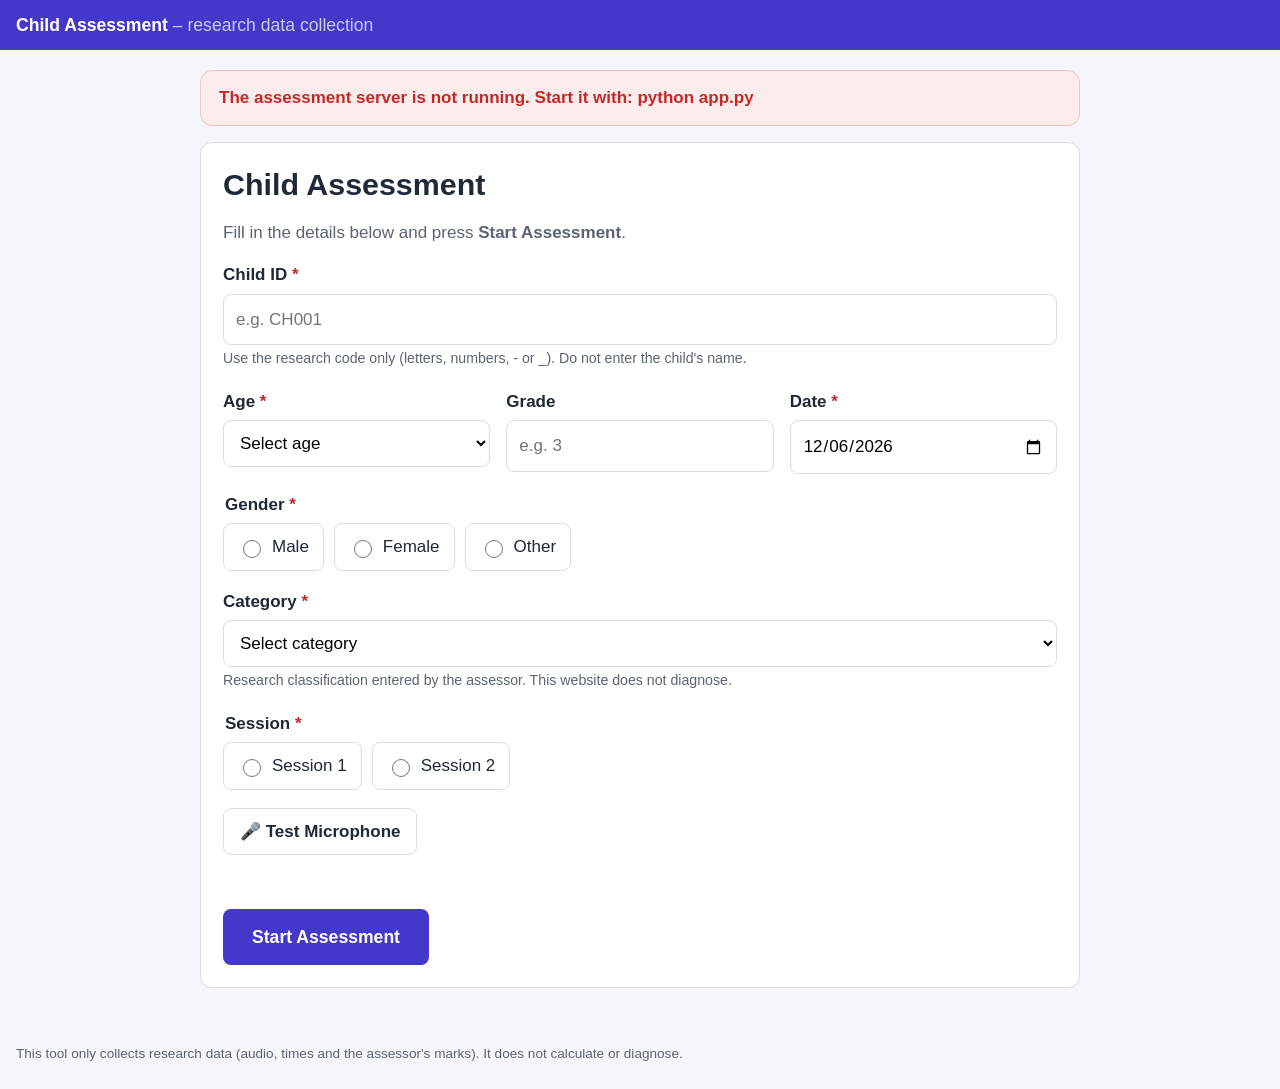
==== frontend/index.html @ 9266e3bc "Initial commit" ====
<!DOCTYPE html>
<html lang="en">
<head>
  <meta charset="UTF-8" />
  <meta name="viewport" content="width=device-width, initial-scale=1.0" />
  <title>Child Assessment</title>
  <link rel="icon" href="data:," />
  <link rel="stylesheet" href="css/style.css" />
</head>
<body>
  <header class="topbar">
    <div class="topbar-inner">
      <div class="brand">Child Assessment <span class="muted">– research data collection</span></div>
      <div id="header-info" class="header-info"></div>
    </div>
  </header>

  <main class="container">
    <div id="banner" class="banner" role="alert" hidden></div>
    <div id="app"></div>
  </main>

  <footer class="footer">
    <span>This tool only collects research data (audio, times and the assessor's marks). It does not calculate or diagnose.</span>
    <span id="footer-status"></span>
  </footer>

  <script src="js/assessment-data.js"></script>
  <script src="js/timer.js"></script>
  <script src="js/recorder.js"></script>
  <script src="js/app.js"></script>
</body>
</html>
---- frontend/css/style.css ----
:root {
  --bg: #f4f6fb;
  --card: #ffffff;
  --text: #1f2937;
  --muted: #5b6474;
  --border: #d9dee8;
  --primary: #4338ca;
  --primary-dark: #3730a3;
  --rec: #c62828;
  --go: #15803d;
  --ok-bg: #e8f6ec;
  --ok: #166534;
  --warn-bg: #fff7e0;
  --warn: #8a5a00;
  --skip-bg: #f1f2f5;
  --error-bg: #fdecec;
  --radius: 12px;
}

* { box-sizing: border-box; }

body {
  margin: 0;
  font-family: "Segoe UI", Roboto, Arial, sans-serif;
  font-size: 17px;
  line-height: 1.5;
  color: var(--text);
  background: var(--bg);
}

h1, h2, h3, h4 { margin: 0 0 .5rem; line-height: 1.25; }
h1 { font-size: 1.9rem; }
h2 { font-size: 1.5rem; }
h3 { font-size: 1.2rem; }
h4 { font-size: 1rem; margin-top: 1.2rem; color: var(--muted); text-transform: uppercase; letter-spacing: .03em; }

.muted { color: var(--muted); }
.req { color: var(--rec); }
.ok-text { color: var(--ok); }
.error-text { color: var(--rec); white-space: pre-line; }
.warn-text { color: var(--warn); font-weight: 600; }
code { background: #eef0f5; padding: 2px 6px; border-radius: 4px; word-break: break-all; }

/* ---------- layout */
.topbar { background: var(--primary); color: #fff; position: sticky; top: 0; z-index: 10; }
.topbar-inner {
  max-width: 1360px; margin: 0 auto; padding: 12px 16px;
  display: flex; flex-wrap: wrap; gap: 8px 24px; align-items: center; justify-content: space-between;
}
.brand { font-weight: 700; font-size: 1.1rem; }
.brand .muted { color: #c7cbf5; font-weight: 400; }
.header-info { display: flex; flex-wrap: wrap; gap: 6px 20px; }

.container { max-width: 1360px; margin: 0 auto; padding: 20px 16px 40px; }
#app > .card, .container > .banner { max-width: 880px; margin-left: auto; margin-right: auto; }
.footer {
  max-width: 1360px; margin: 0 auto; padding: 0 16px 24px;
  display: flex; flex-wrap: wrap; gap: 8px; justify-content: space-between;
  color: var(--muted); font-size: .85rem;
}

.card {
  background: var(--card);
  border: 1px solid var(--border);
  border-radius: var(--radius);
  padding: 22px;
  margin-bottom: 16px;
}
.card-head { display: flex; justify-content: space-between; align-items: baseline; gap: 12px; flex-wrap: wrap; }
.section-count { color: var(--muted); font-size: .9rem; }

/* ---------- forms */
.field { display: block; margin: 0 0 18px; border: 0; padding: 0; }
.field > span, .field legend, .field-label { display: block; font-weight: 600; margin-bottom: 6px; }
input[type=text], select, textarea {
  width: 100%; font: inherit; padding: 12px; border: 1px solid var(--border); border-radius: 8px; background: #fff;
}
input[type=text]:focus, select:focus, textarea:focus { outline: 3px solid #c7d2fe; border-color: var(--primary); }
.choice-row { display: flex; flex-wrap: wrap; gap: 10px; }
.choice-col { display: flex; flex-direction: column; gap: 8px; }
.choice {
  display: inline-flex; align-items: center; gap: 8px; cursor: pointer;
  padding: 10px 14px; border: 1px solid var(--border); border-radius: 8px; background: #fff;
}
.choice input { width: 18px; height: 18px; }
.form-error { color: var(--rec); font-weight: 600; min-height: 1.5em; margin-bottom: 10px; }
.mic-test { display: flex; flex-wrap: wrap; align-items: center; gap: 12px; margin-bottom: 18px; }
.level { display: inline-block; height: 10px; background: var(--go); border-radius: 5px; vertical-align: middle; transition: width .1s; }

/* ---------- buttons */
.btn {
  font: inherit; font-weight: 600; border: 1px solid transparent; border-radius: 8px;
  padding: 10px 16px; cursor: pointer; background: #e5e7eb; color: var(--text);
  min-height: 44px;
}
.btn:disabled { opacity: .4; cursor: not-allowed; }
.btn-primary { background: var(--primary); color: #fff; }
.btn-primary:hover:not(:disabled) { background: var(--primary-dark); }
.btn-secondary { background: #fff; border-color: var(--border); }
.btn-secondary:hover:not(:disabled) { background: #f3f4f6; }
.btn-rec { background: var(--rec); color: #fff; }
.btn-go { background: var(--go); color: #fff; }
.btn-stop { background: #374151; color: #fff; }
.btn-ok { background: var(--ok-bg); color: var(--ok); border-color: #b7e0c3; }
.btn-skip { background: #fff; border-color: var(--border); color: var(--muted); }
.btn-large { font-size: 1.1rem; padding: 14px 28px; }

/* ---------- progress + navigation */
.progress { margin-bottom: 16px; }
.progress-text { margin-bottom: 6px; }
.progress-bar { height: 8px; background: #dde1ea; border-radius: 4px; overflow: hidden; }
.progress-bar > div { height: 100%; background: var(--primary); transition: width .3s; }
.nav { display: flex; justify-content: space-between; gap: 12px; margin-top: 8px; }

.banner { padding: 14px 18px; border-radius: var(--radius); margin-bottom: 16px; font-weight: 600; white-space: pre-line; }
.banner-error { background: var(--error-bg); color: var(--rec); border: 1px solid #f5c2c2; }

/* ---------- assessment content */
.say { font-size: 1.2rem; font-weight: 500; margin: 0 0 12px; }
.note { background: #f6f7fb; border-left: 4px solid var(--primary); padding: 8px 12px; border-radius: 4px; }
.passage { display: block; font-size: 1.3rem; line-height: 1.7; }
.reading-passage { font-size: 1.5rem; background: #fbfbfd; border: 1px solid var(--border); border-radius: 8px; padding: 16px 20px; }

.option {
  display: grid; grid-template-columns: auto 1fr; gap: 4px 10px; align-items: start;
  border: 2px solid var(--border); border-radius: 10px; padding: 12px 14px; margin-bottom: 10px; cursor: pointer;
}
.option input { margin-top: 5px; width: 18px; height: 18px; }
.option .option-label { font-weight: 600; }
.option .passage { grid-column: 2; }
.option.selected { border-color: var(--primary); background: #f5f5ff; }

.timer {
  font-family: "Consolas", "Courier New", monospace; font-size: 1.4rem; font-weight: 700;
  padding: 4px 12px; background: #f3f4f6; border-radius: 8px; min-width: 90px; text-align: center;
}
.timer.big { font-size: 2rem; }
.timer.running { background: #fde8e8; color: var(--rec); }
.timer-row { display: flex; flex-wrap: wrap; gap: 10px; align-items: center; margin: 16px 0; }

/* recording widget */
.rec { border: 1px solid var(--border); border-radius: 10px; padding: 12px; margin-top: 10px; background: #fff; }
.rec.st-recording { border-color: var(--rec); box-shadow: 0 0 0 3px #fbd5d5; }
.rec.st-done { background: var(--ok-bg); border-color: #b7e0c3; }
.rec.st-skipped { background: var(--skip-bg); }
.rec-controls { display: flex; flex-wrap: wrap; gap: 8px; align-items: center; }
.rec-controls + .rec-controls { margin-top: 8px; }
.rec-state { font-weight: 700; }
.rec-state.st-idle { color: var(--muted); font-weight: 400; }
.rec-state.st-recording { color: var(--rec); animation: blink 1s infinite; }
.rec-state.st-done { color: var(--ok); }
.rec-state.st-skipped { color: var(--muted); }
.rec-error { color: var(--rec); white-space: pre-line; font-weight: 600; }
.rec-error:empty { display: none; }
.spacer { flex: 1; }
@keyframes blink { 50% { opacity: .45; } }

.question { border-top: 1px solid #eceef3; padding-top: 14px; margin-top: 14px; }
.q-label { display: flex; flex-wrap: wrap; gap: 10px; align-items: center; }
.q-num { font-weight: 700; color: var(--muted); }
.q-prompt { font-size: 1.35rem; font-weight: 600; }

/* RAN */
.ran-grid { display: grid; gap: 6px; margin: 16px 0; padding: 12px; background: #fff; border: 1px solid var(--border); border-radius: 10px; }
.ran-cell { display: flex; align-items: center; justify-content: center; aspect-ratio: 1; min-width: 0; }
.ran-symbol { font-size: clamp(1.1rem, 4vw, 2.3rem); font-weight: 700; line-height: 1; }
.ran-colour { width: 70%; aspect-ratio: 1; border-radius: 50%; border: 1px solid #00000022; }
/* grids with few columns (5–7 years): compact cells, bigger pictures, fits on one screen */
.ran-grid-small { max-width: 560px; margin-left: auto; margin-right: auto; row-gap: 14px; }
.ran-grid-small .ran-cell { aspect-ratio: auto; height: 72px; }
.ran-grid-small .ran-symbol { font-size: clamp(2rem, 7vw, 3.2rem); }
.ran-grid-small .ran-word { font-size: clamp(1.3rem, 4vw, 2.1rem); }
.ran-grid-small .ran-colour { width: auto; height: 60px; }

/* Memory */
.assessor-only {
  background: var(--rec); color: #fff; font-weight: 800; text-align: center;
  padding: 10px; border-radius: 8px; margin-bottom: 12px; letter-spacing: .04em;
}
.assessor-tag { background: #fde8e8; color: var(--rec); font-size: .75rem; font-weight: 800; padding: 3px 8px; border-radius: 6px; }
.sequence { font-size: 1.6rem; font-weight: 700; letter-spacing: .05em; }

/* Review & success */
.info-table { border-collapse: collapse; margin: 8px 0 16px; }
.info-table th { text-align: left; padding: 4px 24px 4px 0; color: var(--muted); font-weight: 600; }
.info-table td { padding: 4px 0; font-weight: 600; }
.review h3 { margin-top: 18px; }
.review ul { margin: 4px 0; padding-left: 22px; }
.success { text-align: center; }
.success .info-table { margin: 12px auto; }
.big-check {
  width: 72px; height: 72px; margin: 0 auto 12px; border-radius: 50%;
  background: var(--ok-bg); color: var(--ok); font-size: 2.4rem; line-height: 72px; font-weight: 800;
}
.email-status { margin: 16px auto; padding: 12px; border-radius: 8px; background: #f3f4f6; max-width: 600px; }
.email-status.ok { background: var(--ok-bg); color: var(--ok); font-weight: 600; }
.email-status.warn { background: var(--warn-bg); color: var(--warn); }
.email-status .btn { margin: 8px 0 4px; }

@media (max-width: 600px) {
  body { font-size: 16px; }
  .card { padding: 16px; }
  .nav .btn { flex: 1; }
}

/* ---------- protocol v2 additions */
.field-row { display: grid; grid-template-columns: repeat(auto-fit, minmax(160px, 1fr)); gap: 0 16px; }
input[type=date], input[type=number] {
  width: 100%; font: inherit; padding: 12px; border: 1px solid var(--border); border-radius: 8px; background: #fff;
}
.field.narrow { max-width: 320px; }
.small { font-size: .85rem; }
.btn-small { min-height: 34px; padding: 4px 10px; font-size: .9rem; }
.rules { margin: 4px 0 12px; padding-left: 22px; }

/* assessor-only warning page */
.gate { text-align: center; border: 3px solid var(--rec); }
.gate-title { font-size: 2.4rem; font-weight: 900; color: var(--rec); letter-spacing: .06em; }
.gate-text { font-size: 1.3rem; font-weight: 700; }
.child-card {
  position: fixed; inset: 0; z-index: 100; background: #111827;
  display: flex; flex-direction: column; align-items: center; justify-content: center; gap: 24px; padding: 24px;
}
.child-card { background: #fff; }

.child-card-text { font-size: 2.2rem; line-height: 1.6; max-width: 1000px; text-align: center; }
.child-card-text.huge { font-size: 12rem; font-weight: 700; line-height: 1; }
.child-card-close { position: absolute; bottom: 20px; right: 20px; }

/* text to copy / dictate */
.text-box { border: 1px solid var(--border); border-radius: 10px; padding: 14px 16px; background: #fbfbfd; margin: 12px 0; }
.text-box-label { font-size: .85rem; color: var(--muted); font-weight: 600; margin-bottom: 6px; }


/* questions */
.mc-options { margin: 6px 0; padding-left: 0; list-style: none; display: flex; flex-direction: column; gap: 4px; }
.expected { margin: 8px 0; padding: 6px 10px; background: var(--ok-bg); border-radius: 6px; }
.exp-label { font-weight: 700; }
.answer-row { display: flex; flex-wrap: wrap; gap: 12px; align-items: flex-end; margin-top: 10px; }
.answer-row .response { flex: 1 1 220px; }
.answer-row .response span { display: block; font-weight: 600; margin-bottom: 4px; font-size: .9rem; }
.choice-correct:has(input:checked) { background: var(--ok-bg); border-color: #8fd0a2; }
.choice-incorrect:has(input:checked) { background: var(--error-bg); border-color: #f0a9a9; }
.choice-not_attempted:has(input:checked) { background: var(--skip-bg); border-color: #9ca3af; }


/* review tables */
.q-table { border-collapse: collapse; width: 100%; margin: 6px 0 12px; font-size: .95rem; }
.q-table td { border-bottom: 1px solid #eceef3; padding: 5px 8px 5px 0; vertical-align: top; }
.q-table .sub-head td { font-weight: 700; color: var(--muted); padding-top: 10px; }
.info-table.compact th, .info-table.compact td { padding: 2px 18px 2px 0; }

/* text the child looks at (copying, reading) */
.child-text-box { border: 1px solid var(--border); border-radius: 10px; padding: 18px 22px; background: #fbfbfd; margin: 12px 0; }
.child-text { font-size: 1.6rem; line-height: 1.8; margin: 0; }

/* step layout: small assessor-instruction box on the left, main content centred */
.step-layout {
  display: grid; grid-template-columns: 230px minmax(0, 880px) 230px;
  justify-content: center; gap: 24px; align-items: start;
}
.assessor-box {
  position: sticky; top: 72px;
  font-size: .82rem; line-height: 1.45;
  background: #fff8e6; border: 1px solid #f1d58a; border-radius: 10px; padding: 10px 12px;
  max-height: calc(100vh - 90px); overflow-y: auto;
}
.assessor-box:empty { visibility: hidden; }
.assessor-box p { margin: 0 0 8px; }
.assessor-box code { font-size: .78rem; }
.assessor-box .rules { margin: 0 0 8px; padding-left: 16px; }
.assessor-box .rules li { margin-bottom: 4px; }
.assessor-box-title { font-weight: 800; text-transform: uppercase; letter-spacing: .04em; font-size: .72rem; color: var(--warn); margin-bottom: 6px; }
.aside-label { color: var(--muted); margin-bottom: 2px !important; }
.aside-say { font-weight: 700; font-size: .9rem; color: var(--text); }

@media (max-width: 1240px) {
  .step-layout { grid-template-columns: 210px minmax(0, 1fr); }
  .step-spacer { display: none; }
}
@media (max-width: 860px) {
  .step-layout { grid-template-columns: 1fr; gap: 12px; }
  .assessor-box { position: static; max-height: none; }
}
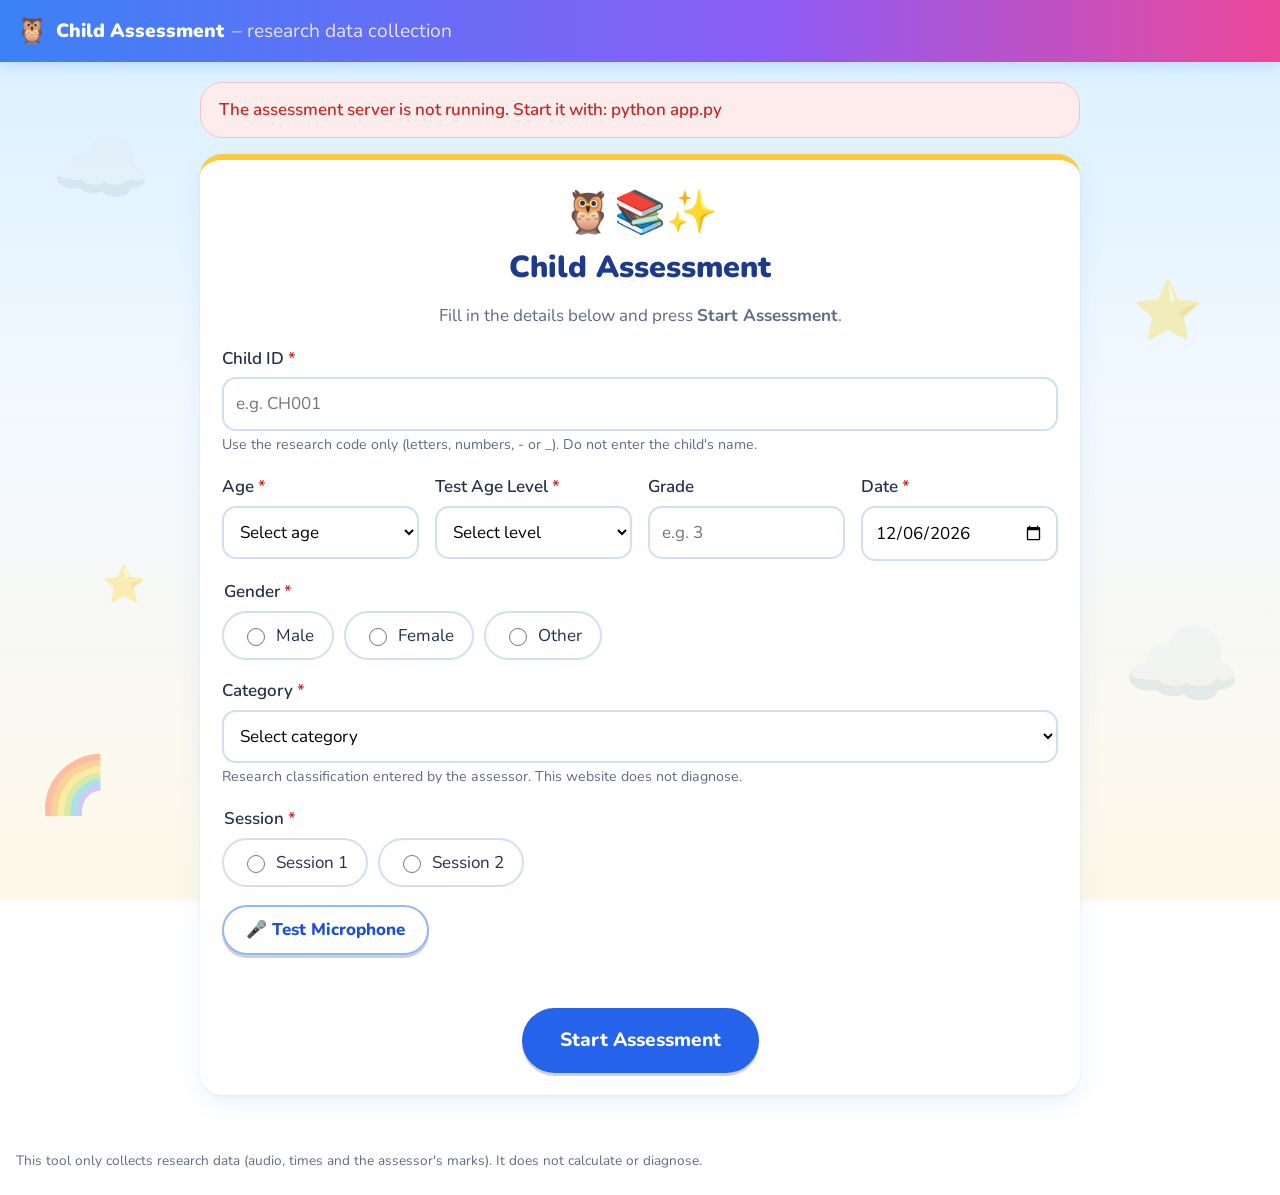
==== commit 98bb5706: "kidiess friendly ui" ====
--- a/frontend/index.html
+++ b/frontend/index.html
@@ -5,12 +5,15 @@
   <meta name="viewport" content="width=device-width, initial-scale=1.0" />
   <title>Child Assessment</title>
   <link rel="icon" href="data:," />
+  <link rel="preconnect" href="https://fonts.googleapis.com" />
+  <link rel="stylesheet" href="https://fonts.googleapis.com/css2?family=Nunito:wght@400;600;700;800;900&display=swap" />
   <link rel="stylesheet" href="css/style.css" />
 </head>
 <body>
+  <div class="sky" aria-hidden="true"><span>☁️</span><span>⭐</span><span>☁️</span><span>🌈</span><span>⭐</span></div>
   <header class="topbar">
     <div class="topbar-inner">
-      <div class="brand">Child Assessment <span class="muted">– research data collection</span></div>
+      <div class="brand"><span class="brand-icon" aria-hidden="true">🦉</span> Child Assessment <span class="muted">– research data collection</span></div>
       <div id="header-info" class="header-info"></div>
     </div>
   </header>
--- a/frontend/css/style.css
+++ b/frontend/css/style.css
@@ -282,3 +282,138 @@
   .step-layout { grid-template-columns: 1fr; gap: 12px; }
   .assessor-box { position: static; max-height: none; }
 }
+
+/* =====================================================================
+   Kid-friendly theme (colours, rounded font, playful chrome).
+   Test stimuli (passages, RAN grids, digit sequences, child cards) keep
+   their plain font and white backgrounds so the material itself is unchanged.
+   ===================================================================== */
+:root {
+  --bg: #eaf6ff;
+  --text: #24304a;
+  --muted: #5d6b86;
+  --border: #cfe0f2;
+  --primary: #3b82f6;
+  --primary-dark: #2563eb;
+  --sun: #ffc93c;
+  --coral: #ff7a7a;
+  --mint: #34c38f;
+  --grape: #a77bf3;
+  --radius: 22px;
+  --stimulus-font: "Segoe UI", Roboto, Arial, sans-serif;
+}
+
+body {
+  font-family: "Nunito", "Trebuchet MS", "Segoe UI", Roboto, Arial, sans-serif;
+  background: linear-gradient(180deg, #d9efff 0%, #f2f9ff 45%, #fff8e8 100%) fixed;
+  min-height: 100vh;
+}
+h1, h2, h3 { font-weight: 900; color: #1e3a8a; }
+h4 { color: var(--grape); }
+
+/* floating decorations behind everything */
+.sky { position: fixed; inset: 0; pointer-events: none; z-index: 0; overflow: hidden; }
+.sky span { position: absolute; font-size: 3.5rem; opacity: .35; animation: float 9s ease-in-out infinite; }
+.sky span:nth-child(1) { top: 12%; left: 4%; font-size: 5rem; }
+.sky span:nth-child(2) { top: 30%; right: 6%; animation-delay: -2s; }
+.sky span:nth-child(3) { bottom: 18%; right: 3%; font-size: 6rem; animation-delay: -4s; }
+.sky span:nth-child(4) { bottom: 8%; left: 3%; animation-delay: -6s; }
+.sky span:nth-child(5) { top: 62%; left: 8%; font-size: 2.2rem; animation-delay: -3s; }
+@keyframes float { 50% { transform: translateY(-14px) rotate(4deg); } }
+.topbar, .container, .footer { position: relative; z-index: 1; }
+.topbar { position: sticky; z-index: 10; }
+
+/* header */
+.topbar {
+  background: linear-gradient(90deg, #3b82f6, #8b5cf6 60%, #ec4899);
+  box-shadow: 0 4px 14px #3b82f633;
+}
+.brand { font-weight: 900; font-size: 1.2rem; display: flex; align-items: center; gap: 8px; }
+.brand-icon { font-size: 1.6rem; }
+.brand .muted { color: #e9e3ff; }
+.header-info span { background: #ffffff26; padding: 3px 12px; border-radius: 999px; }
+
+/* cards */
+.card {
+  border: 0;
+  box-shadow: 0 8px 24px #3b82f61a, 0 2px 4px #0000000d;
+  border-top: 6px solid var(--sun);
+}
+.hero-icon { font-size: 2.6rem; text-align: center; margin-bottom: 4px; }
+.card > h1 { text-align: center; }
+.card > h1 + .muted { text-align: center; }
+
+/* form controls */
+input[type=text], input[type=date], input[type=number], select, textarea {
+  border: 2px solid var(--border); border-radius: 14px;
+}
+input[type=text]:focus, input[type=date]:focus, select:focus, textarea:focus { outline: 4px solid #bfdbfe; }
+.choice { border: 2px solid var(--border); border-radius: 999px; padding: 10px 18px; transition: border-color .12s, background .12s; }
+.choice:hover { border-color: var(--primary); }
+:where(.choice):has(input:checked) { background: #e0edff; border-color: var(--primary); }
+.choice input, .option input { accent-color: var(--primary); }
+
+/* chunky buttons – solid colours when usable, flat grey when disabled.
+   No movement on hover/press, so a click near the edge is never lost. */
+.btn {
+  border-radius: 999px; font-weight: 800; padding: 10px 22px; opacity: 1;
+  border: 2px solid transparent;
+  box-shadow: 0 3px 0 #0000002e; transition: background .12s, box-shadow .12s, filter .12s;
+}
+.btn:hover:not(:disabled) { filter: brightness(1.07); }
+.btn:active:not(:disabled) { box-shadow: inset 0 3px 6px #00000033; filter: brightness(.95); }
+.btn:focus-visible { outline: 4px solid #93c5fd; outline-offset: 2px; }
+.btn-primary { background: #2563eb; color: #fff; }
+.btn-primary:hover:not(:disabled) { background: #1d4ed8; }
+.btn-secondary { background: #fff; color: #1d4ed8; border-color: #93b8f5; }
+.btn-secondary:hover:not(:disabled) { background: #eef4ff; }
+.btn-go { background: #16a34a; color: #fff; }
+.btn-rec { background: #dc2626; color: #fff; }
+.btn-stop { background: #334155; color: #fff; }
+.btn-ok { background: var(--ok-bg); color: var(--ok); border-color: #8fd0a2; }
+.btn-skip { background: #fff; color: var(--muted); border-color: var(--border); }
+.btn:disabled, .btn:disabled:hover {
+  background: #eceff3; color: #a3abb8; border-color: #e1e5eb; border-style: dashed;
+  box-shadow: none; filter: none; opacity: 1; cursor: not-allowed;
+}
+.btn-large { padding: 16px 36px; font-size: 1.2rem; }
+#child-form > .btn-large { display: block; margin: 8px auto 0; }
+
+/* progress: rainbow bar + stars */
+.progress { background: #fff; border-radius: 18px; padding: 12px 16px; box-shadow: 0 4px 14px #3b82f614; }
+.progress-text { font-size: 1.05rem; display: flex; align-items: center; gap: 8px; flex-wrap: wrap; }
+.step-icon { font-size: 1.6rem; }
+.progress-bar { height: 14px; border-radius: 999px; background: #e5eefb; }
+.progress-bar > div {
+  border-radius: 999px;
+  background: linear-gradient(90deg, #ff7a7a, #ffc93c, #34c38f, #3b82f6, #a77bf3);
+}
+.progress-stars { display: flex; gap: 4px; margin-top: 6px; font-size: 1.1rem; color: #d6deea; }
+.progress-stars .lit { color: var(--sun); text-shadow: 0 1px 0 #d99a00; }
+
+/* misc softening */
+.note { border-left-color: var(--grape); background: #f5f0ff; border-radius: 10px; }
+.rec, .option, .text-box, .child-text-box, .reading-passage, .ran-grid { border-radius: 16px; }
+.rec.st-done { border-width: 2px; }
+.option.selected { background: #eef4ff; }
+.timer { border-radius: 999px; }
+.assessor-box { border-radius: 16px; }
+
+/* success page */
+.celebrate { font-size: 3rem; animation: bounce 1.2s ease-in-out infinite; }
+@keyframes bounce { 50% { transform: translateY(-10px); } }
+.big-check { background: var(--mint); color: #fff; box-shadow: 0 6px 0 #22a374; }
+
+/* keep test stimuli plain and unchanged */
+.passage, .reading-passage, .child-text, .child-card-text, .ran-grid, .sequence, .q-prompt {
+  font-family: var(--stimulus-font);
+}
+.child-card { z-index: 200; }
+
+@media (prefers-reduced-motion: reduce) {
+  .sky span, .celebrate { animation: none; }
+  .btn, .choice { transition: none; }
+}
+@media (max-width: 600px) {
+  .sky { display: none; }
+}
